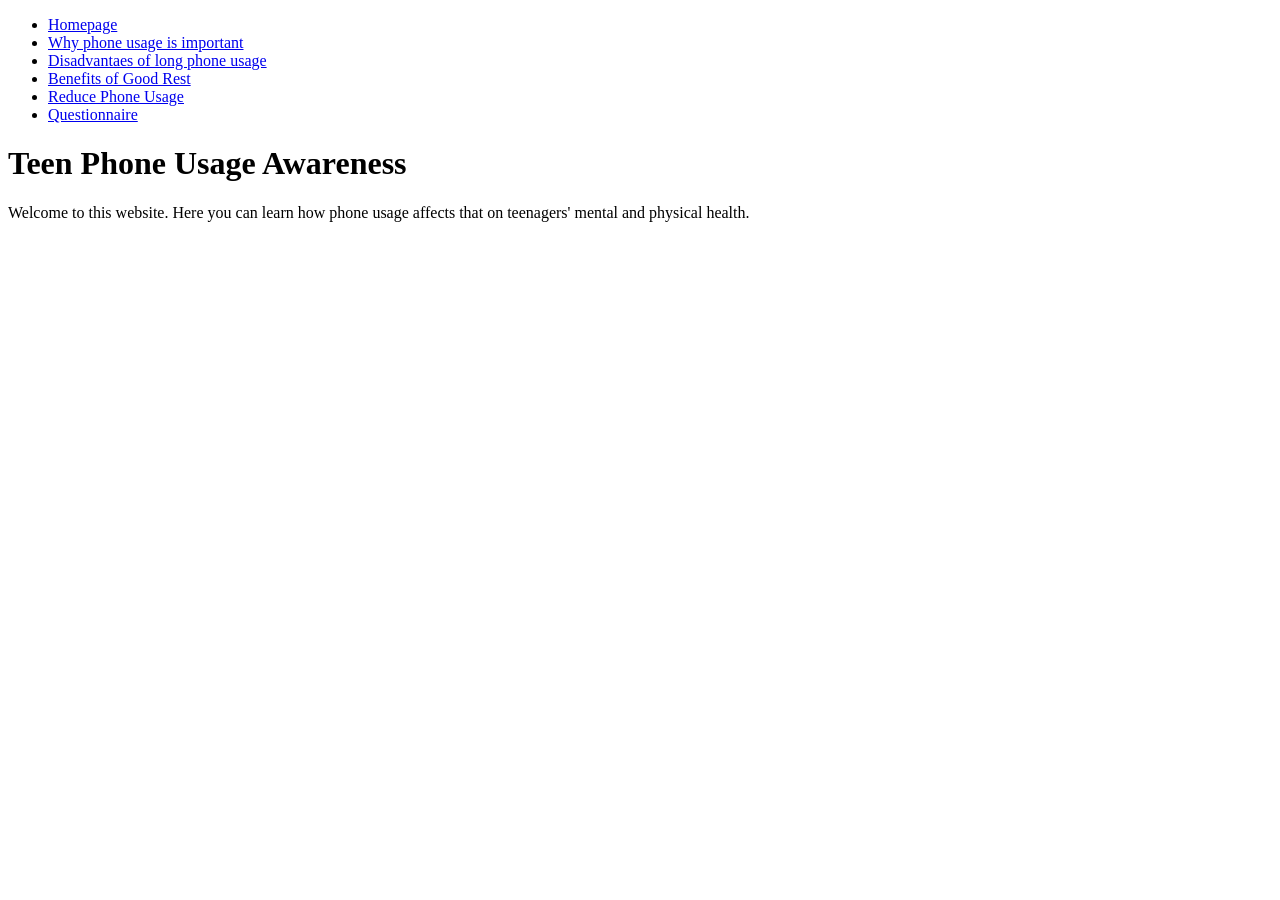
==== html_and_css/index.html @ a708610d "1" ====
<!DOCTYPE html>

<hand>

<title>Information about phone usage of teenagers</title>
<link rel="stylesheet" href="style.css">

</hand>

<body>

<nav>

<ul>

    <li><a href="index.html">Homepage</a></li>
    <li><a href="why_important.html">Why phone usage is important</a></li>
    <li><a href="disadvantages.html">Disadvantaes of long phone usage</a></li>
    <li><a href="benefits_rest.html">Benefits of Good Rest</a></li>
    <li><a href="reduce_usage.html">Reduce Phone Usage</a></li>
    <li><a href="questionnaire.html">Questionnaire</a></li>
    
</ul>

</nav>
 
<main>

    <h1>Teen Phone Usage Awareness</h1>

    <p>
        Welcome to this website. Here you can learn how phone usage
        affects that on teenagers' mental and physical health.
    </p>

</main>

<script src="website.js"></script>

</body>

</html>
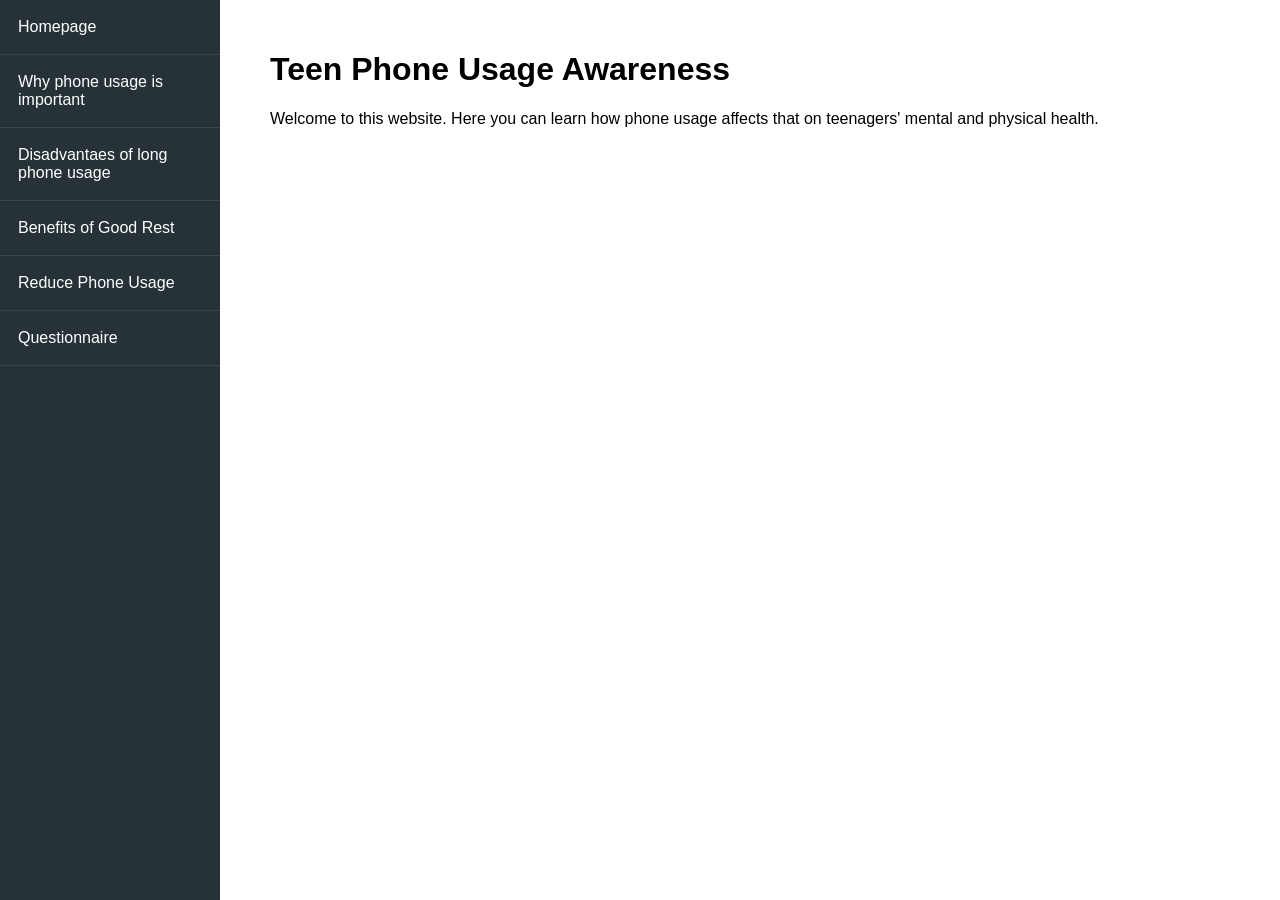
==== commit 012e2473: "1" ====
--- a/html_and_css/index.html
+++ b/html_and_css/index.html
@@ -9,31 +9,31 @@
 
 <body>
 
-<nav>
+    <nav>
 
-<ul>
+        <ul>
 
-    <li><a href="index.html">Homepage</a></li>
-    <li><a href="why_important.html">Why phone usage is important</a></li>
-    <li><a href="disadvantages.html">Disadvantaes of long phone usage</a></li>
-    <li><a href="benefits_rest.html">Benefits of Good Rest</a></li>
-    <li><a href="reduce_usage.html">Reduce Phone Usage</a></li>
-    <li><a href="questionnaire.html">Questionnaire</a></li>
-    
-</ul>
+            <li><a href="index.html">Homepage</a></li>
+            <li><a href="why_important.html">Why phone usage is important</a></li>
+            <li><a href="disadvantages.html">Disadvantaes of long phone usage</a></li>
+            <li><a href="benefits_rest.html">Benefits of Good Rest</a></li>
+            <li><a href="reduce_usage.html">Reduce Phone Usage</a></li>
+            <li><a href="questionnaire.html">Questionnaire</a></li>
 
-</nav>
+        </ul>
+
+    </nav>
  
-<main>
+    <main>
 
-    <h1>Teen Phone Usage Awareness</h1>
+        <h1>Teen Phone Usage Awareness</h1>
 
-    <p>
+        <p>
         Welcome to this website. Here you can learn how phone usage
         affects that on teenagers' mental and physical health.
-    </p>
+        </p>
 
-</main>
+    </main>
 
 <script src="website.js"></script>
 
--- a/html_and_css/style.css
+++ b/html_and_css/style.css
@@ -0,0 +1,56 @@
+/* Whole website */
+body {
+    margin: 0;
+    font-family: Arial;
+}
+
+/* Navigation bar */
+nav {
+    position: fixed;
+    left: 0;
+    top: 0;
+
+    width: 220px;
+    height: 100vh;
+
+    background-color: #263238;
+}
+
+nav ul {
+    list-style: none;
+    margin: 0;
+    padding: 0;
+}
+
+/* button */
+nav li {
+    border-bottom: 1px solid #37474f;
+}
+
+/* link */
+nav a {
+    display: block;
+
+    padding: 18px;
+
+    color: white;
+    text-decoration: none;
+}
+
+/* colour changing(when mouse on) */
+nav a:hover {
+    background-color: #37474f;
+}
+
+/* page */
+.active {
+    background-color: #81d4fa;
+    color: black;
+    font-weight: bold;
+}
+
+/* text */
+main {
+    margin-left: 240px;
+    padding: 30px;
+}
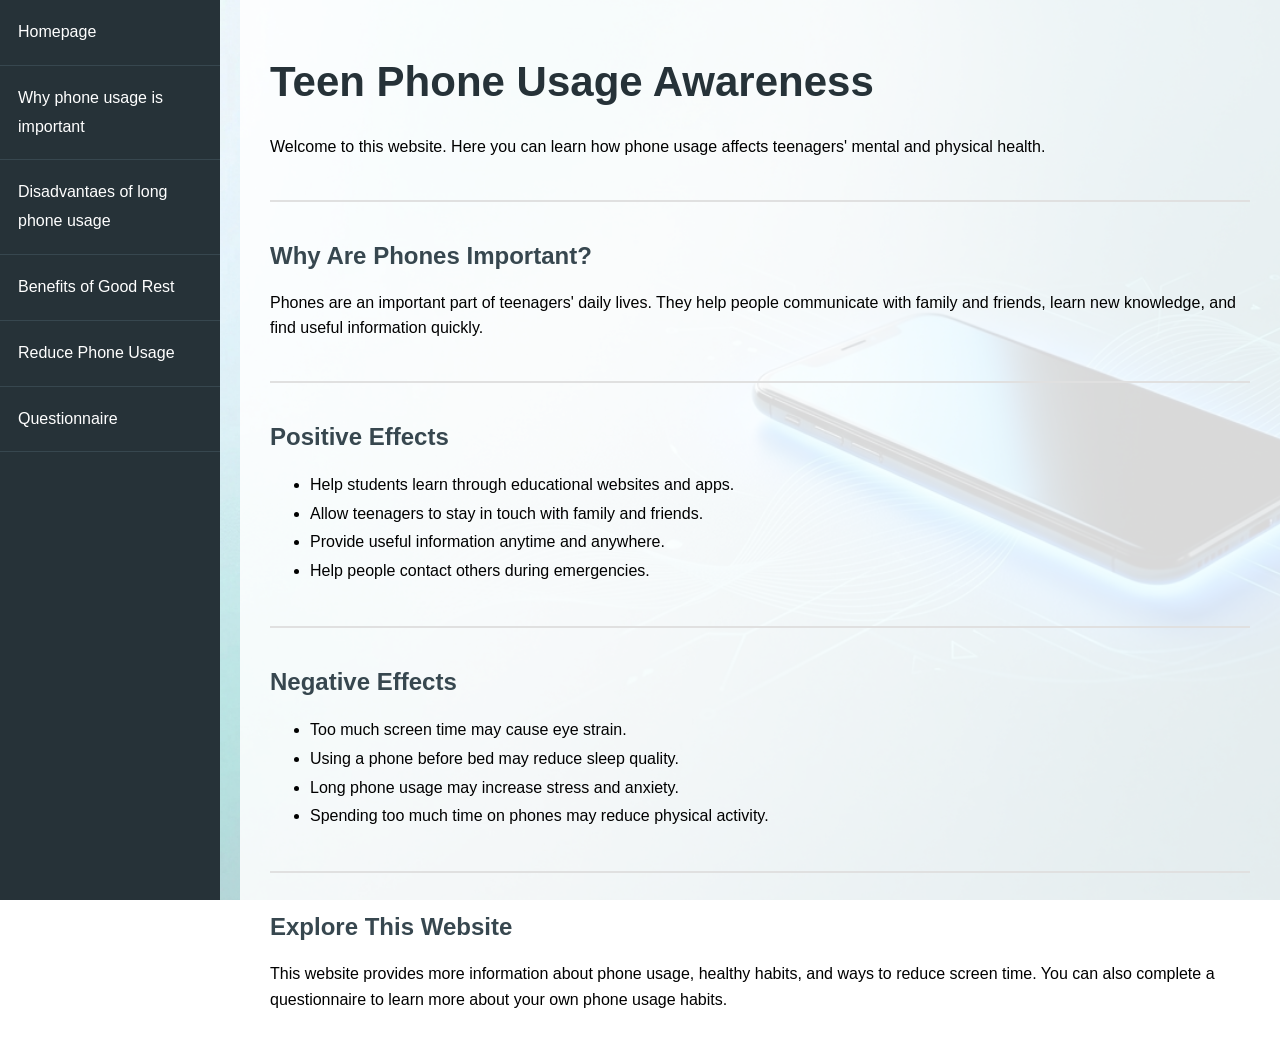
==== commit b7c59236: "1" ====
--- a/html_and_css/index.html
+++ b/html_and_css/index.html
@@ -29,11 +29,67 @@
         <h1>Teen Phone Usage Awareness</h1>
 
         <p>
-        Welcome to this website. Here you can learn how phone usage
-        affects that on teenagers' mental and physical health.
+            Welcome to this website. Here you can learn how phone usage
+            affects teenagers' mental and physical health.
         </p>
 
-    </main>
+        <hr>
+
+    <h2>Why Are Phones Important?</h2>
+
+    <p>
+        Phones are an important part of teenagers' daily lives.
+        They help people communicate with family and friends,
+        learn new knowledge, and find useful information quickly.
+    </p>
+
+    <hr>
+
+    <h2>Positive Effects</h2>
+
+    <ul>
+
+        <li>Help students learn through educational websites and apps.</li>
+
+        <li>Allow teenagers to stay in touch with family and friends.</li>
+
+        <li>Provide useful information anytime and anywhere.</li>
+
+        <li>Help people contact others during emergencies.</li>
+
+    </ul>
+
+    <hr>
+
+    <h2>Negative Effects</h2>
+
+    <ul>
+
+        <li>Too much screen time may cause eye strain.</li>
+
+        <li>Using a phone before bed may reduce sleep quality.</li>
+
+        <li>Long phone usage may increase stress and anxiety.</li>
+
+        <li>Spending too much time on phones may reduce physical activity.</li>
+
+    </ul>
+
+    <hr>
+
+    <h2>Explore This Website</h2>
+
+    <p>
+
+        This website provides more information about phone usage,
+        healthy habits, and ways to reduce screen time.
+
+        You can also complete a questionnaire to learn more about
+        your own phone usage habits.
+
+    </p>
+
+        </main>
 
 <script src="website.js"></script>
 
--- a/html_and_css/style.css
+++ b/html_and_css/style.css
@@ -53,4 +53,106 @@
 main {
     margin-left: 240px;
     padding: 30px;
+}
+
+/* Homepage */
+
+h1 {
+
+    color: #263238;
+
+    font-size: 42px;
+
+}
+
+h2 {
+
+    color: #37474f;
+
+    margin-top: 35px;
+
+}
+
+p {
+
+    line-height: 1.6;
+
+}
+
+.learn-btn {
+
+    background-color: #81d4fa;
+
+    color: black;
+
+    font-size: 18px;
+
+    font-weight: bold;
+
+    padding: 14px 30px;
+
+    margin-top: 20px;
+
+    border: none;
+
+    border-radius: 10px;
+
+    cursor: pointer;
+
+    transition: 0.25s;
+
+}
+
+.learn-btn:hover {
+
+    background-color: #4fc3f7;
+
+    transform: scale(1.05);
+
+}
+
+ul {
+
+    line-height: 1.8;
+
+}
+
+hr {
+
+    margin-top: 40px;
+
+    margin-bottom: 40px;
+
+    border: 1px solid #e0e0e0;
+
+}
+
+body {
+
+    margin: 0;
+
+    font-family: Arial, sans-serif;
+
+    background-image: url("images/1.png");
+
+    background-size: cover;
+
+    background-position: center;
+
+    background-repeat: no-repeat;
+
+    background-attachment: fixed;
+
+}
+
+main {
+
+    margin-left: 240px;
+
+    padding: 30px;
+
+    background-color: rgba(255, 255, 255, 0.85);
+
+    min-height: 100vh;
+
 }
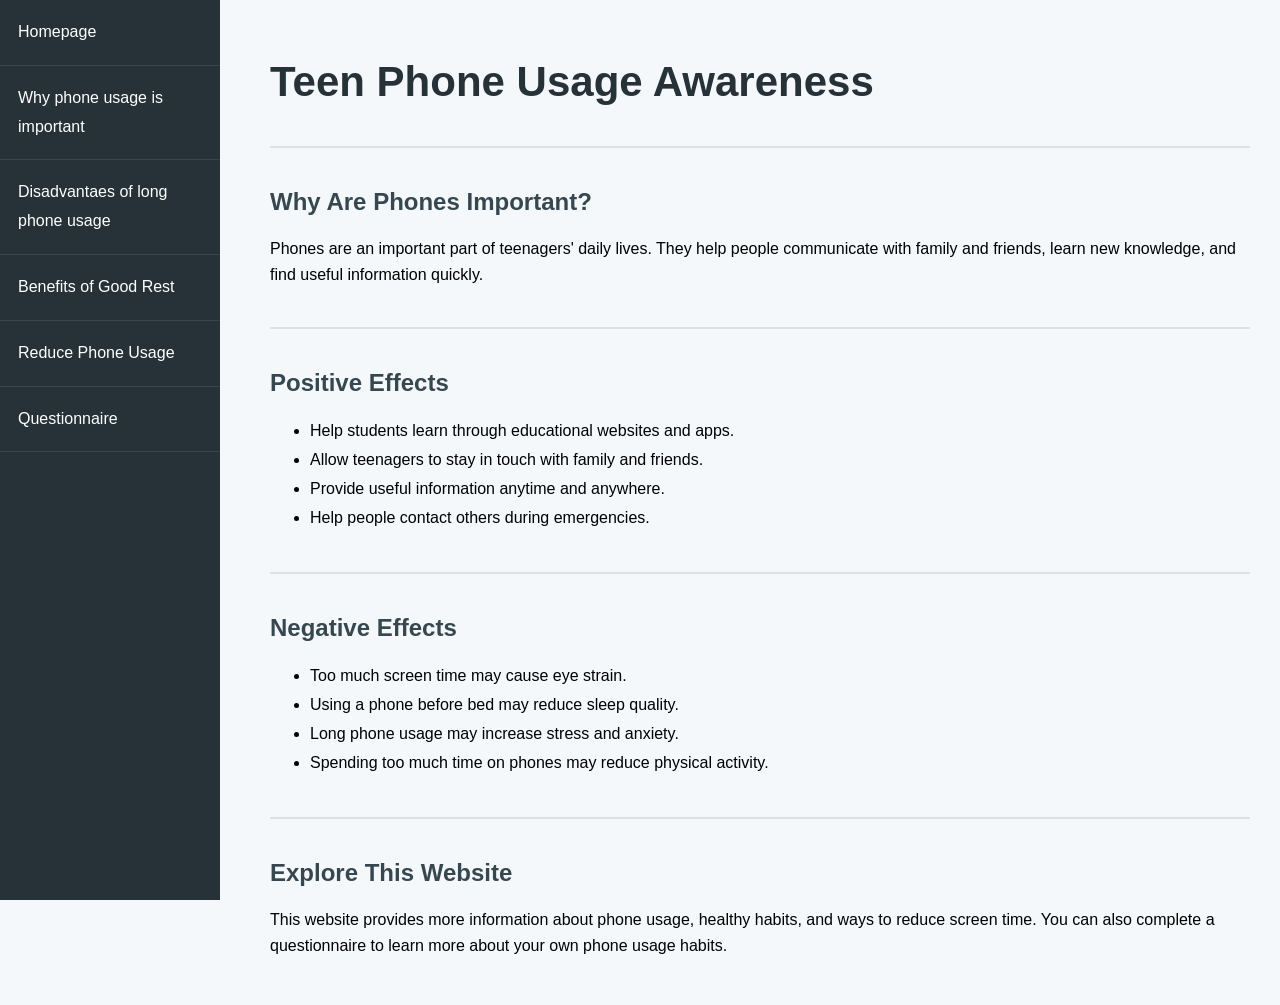
==== commit a796e742: "1" ====
--- a/html_and_css/index.html
+++ b/html_and_css/index.html
@@ -27,11 +27,6 @@
     <main>
 
         <h1>Teen Phone Usage Awareness</h1>
-
-        <p>
-            Welcome to this website. Here you can learn how phone usage
-            affects teenagers' mental and physical health.
-        </p>
 
         <hr>
 
--- a/html_and_css/style.css
+++ b/html_and_css/style.css
@@ -1,7 +1,7 @@
 /* Whole website */
 body {
     margin: 0;
-    font-family: Arial;
+    font-family: Arial, sans-serif;
 }
 
 /* Navigation bar */
@@ -16,143 +16,85 @@
     background-color: #263238;
 }
 
+/* Navigation list */
 nav ul {
     list-style: none;
     margin: 0;
     padding: 0;
 }
 
-/* button */
+/* Navigation buttons */
 nav li {
     border-bottom: 1px solid #37474f;
 }
 
-/* link */
+/* Navigation links */
 nav a {
     display: block;
-
     padding: 18px;
 
     color: white;
     text-decoration: none;
 }
 
-/* colour changing(when mouse on) */
+/* Mouse hover */
 nav a:hover {
     background-color: #37474f;
 }
 
-/* page */
+/* Current page */
 .active {
     background-color: #81d4fa;
     color: black;
     font-weight: bold;
 }
 
-/* text */
+/* Main content */
 main {
     margin-left: 240px;
     padding: 30px;
 }
 
-/* Homepage */
-
+/* Main title */
 h1 {
-
     color: #263238;
-
     font-size: 42px;
-
 }
 
+/* Section titles */
 h2 {
-
     color: #37474f;
-
     margin-top: 35px;
-
 }
 
+/* Paragraph */
 p {
-
     line-height: 1.6;
-
 }
 
-.learn-btn {
+/* Background colour */ 
+body {
+    margin: 0;
+    font-family: Arial, sans-serif;
 
-    background-color: #81d4fa;
-
-    color: black;
-
-    font-size: 18px;
-
-    font-weight: bold;
-
-    padding: 14px 30px;
-
-    margin-top: 20px;
-
-    border: none;
-
-    border-radius: 10px;
-
-    cursor: pointer;
-
-    transition: 0.25s;
-
+    background-color: #f4f8fb;
 }
 
+/* Button hover */
 .learn-btn:hover {
-
     background-color: #4fc3f7;
-
     transform: scale(1.05);
-
 }
 
+/* Lists */
 ul {
-
     line-height: 1.8;
-
 }
 
+/* Section line */
 hr {
-
     margin-top: 40px;
-
     margin-bottom: 40px;
 
     border: 1px solid #e0e0e0;
-
-}
-
-body {
-
-    margin: 0;
-
-    font-family: Arial, sans-serif;
-
-    background-image: url("images/1.png");
-
-    background-size: cover;
-
-    background-position: center;
-
-    background-repeat: no-repeat;
-
-    background-attachment: fixed;
-
-}
-
-main {
-
-    margin-left: 240px;
-
-    padding: 30px;
-
-    background-color: rgba(255, 255, 255, 0.85);
-
-    min-height: 100vh;
-
 }
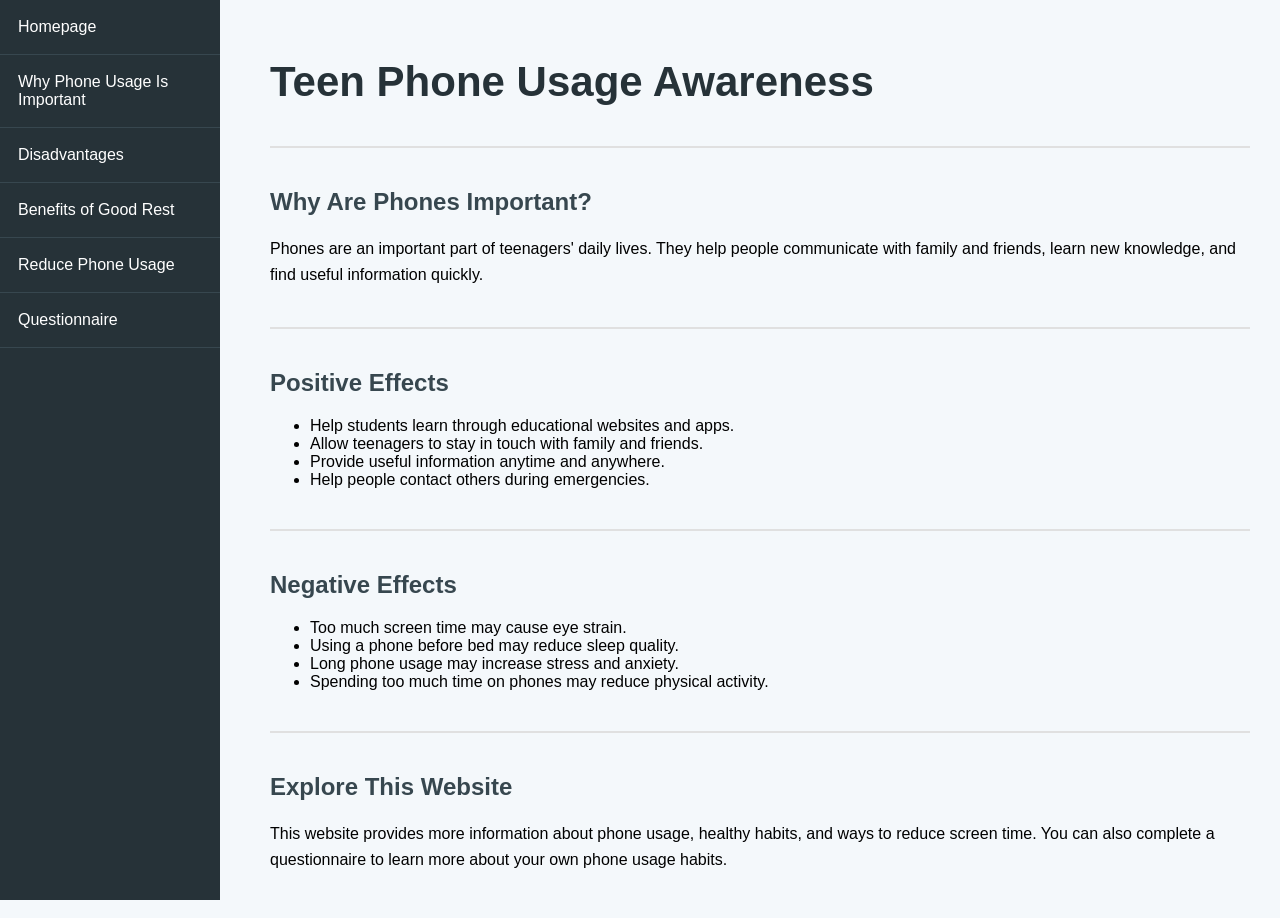
==== commit 86134a20: "1" ====
--- a/html_and_css/index.html
+++ b/html_and_css/index.html
@@ -1,4 +1,6 @@
 <!DOCTYPE html>
+
+<html lang="en"></html>
 
 <hand>
 
@@ -14,11 +16,26 @@
         <ul>
 
             <li><a href="index.html">Homepage</a></li>
-            <li><a href="why_important.html">Why phone usage is important</a></li>
-            <li><a href="disadvantages.html">Disadvantaes of long phone usage</a></li>
-            <li><a href="benefits_rest.html">Benefits of Good Rest</a></li>
-            <li><a href="reduce_usage.html">Reduce Phone Usage</a></li>
-            <li><a href="questionnaire.html">Questionnaire</a></li>
+
+            <li><a href="why_important.html">
+                Why Phone Usage Is Important
+            </a></li>
+
+            <li><a href="disadvantages.html">
+                Disadvantages
+            </a></li>
+
+            <li><a href="benefits_rest.html">
+                Benefits of Good Rest
+            </a></li>
+
+            <li><a href="reduce_usage.html">
+                Reduce Phone Usage
+            </a></li>
+
+            <li><a href="questionnaire.html">
+                Questionnaire
+            </a></li>
 
         </ul>
 
--- a/html_and_css/style.css
+++ b/html_and_css/style.css
@@ -1,7 +1,8 @@
-/* Whole website */
+ /* Whole website */
 body {
     margin: 0;
     font-family: Arial, sans-serif;
+    background-color: #f4f8fb;
 }
 
 /* Navigation bar */
@@ -9,10 +10,8 @@
     position: fixed;
     left: 0;
     top: 0;
-
     width: 220px;
     height: 100vh;
-
     background-color: #263238;
 }
 
@@ -32,7 +31,6 @@
 nav a {
     display: block;
     padding: 18px;
-
     color: white;
     text-decoration: none;
 }
@@ -43,7 +41,7 @@
 }
 
 /* Current page */
-.active {
+nav a.active {
     background-color: #81d4fa;
     color: black;
     font-weight: bold;
@@ -72,12 +70,17 @@
     line-height: 1.6;
 }
 
-/* Background colour */ 
-body {
-    margin: 0;
-    font-family: Arial, sans-serif;
-
-    background-color: #f4f8fb;
+/* Button */
+.learn-btn {
+    background-color: #81d4fa;
+    color: black;
+    font-size: 18px;
+    font-weight: bold;
+    padding: 14px 30px;
+    margin-top: 20px;
+    border: none;
+    border-radius: 10px;
+    cursor: pointer;
 }
 
 /* Button hover */
@@ -86,15 +89,9 @@
     transform: scale(1.05);
 }
 
-/* Lists */
-ul {
-    line-height: 1.8;
-}
-
-/* Section line */
+/* Lines */
 hr {
     margin-top: 40px;
     margin-bottom: 40px;
-
     border: 1px solid #e0e0e0;
 }
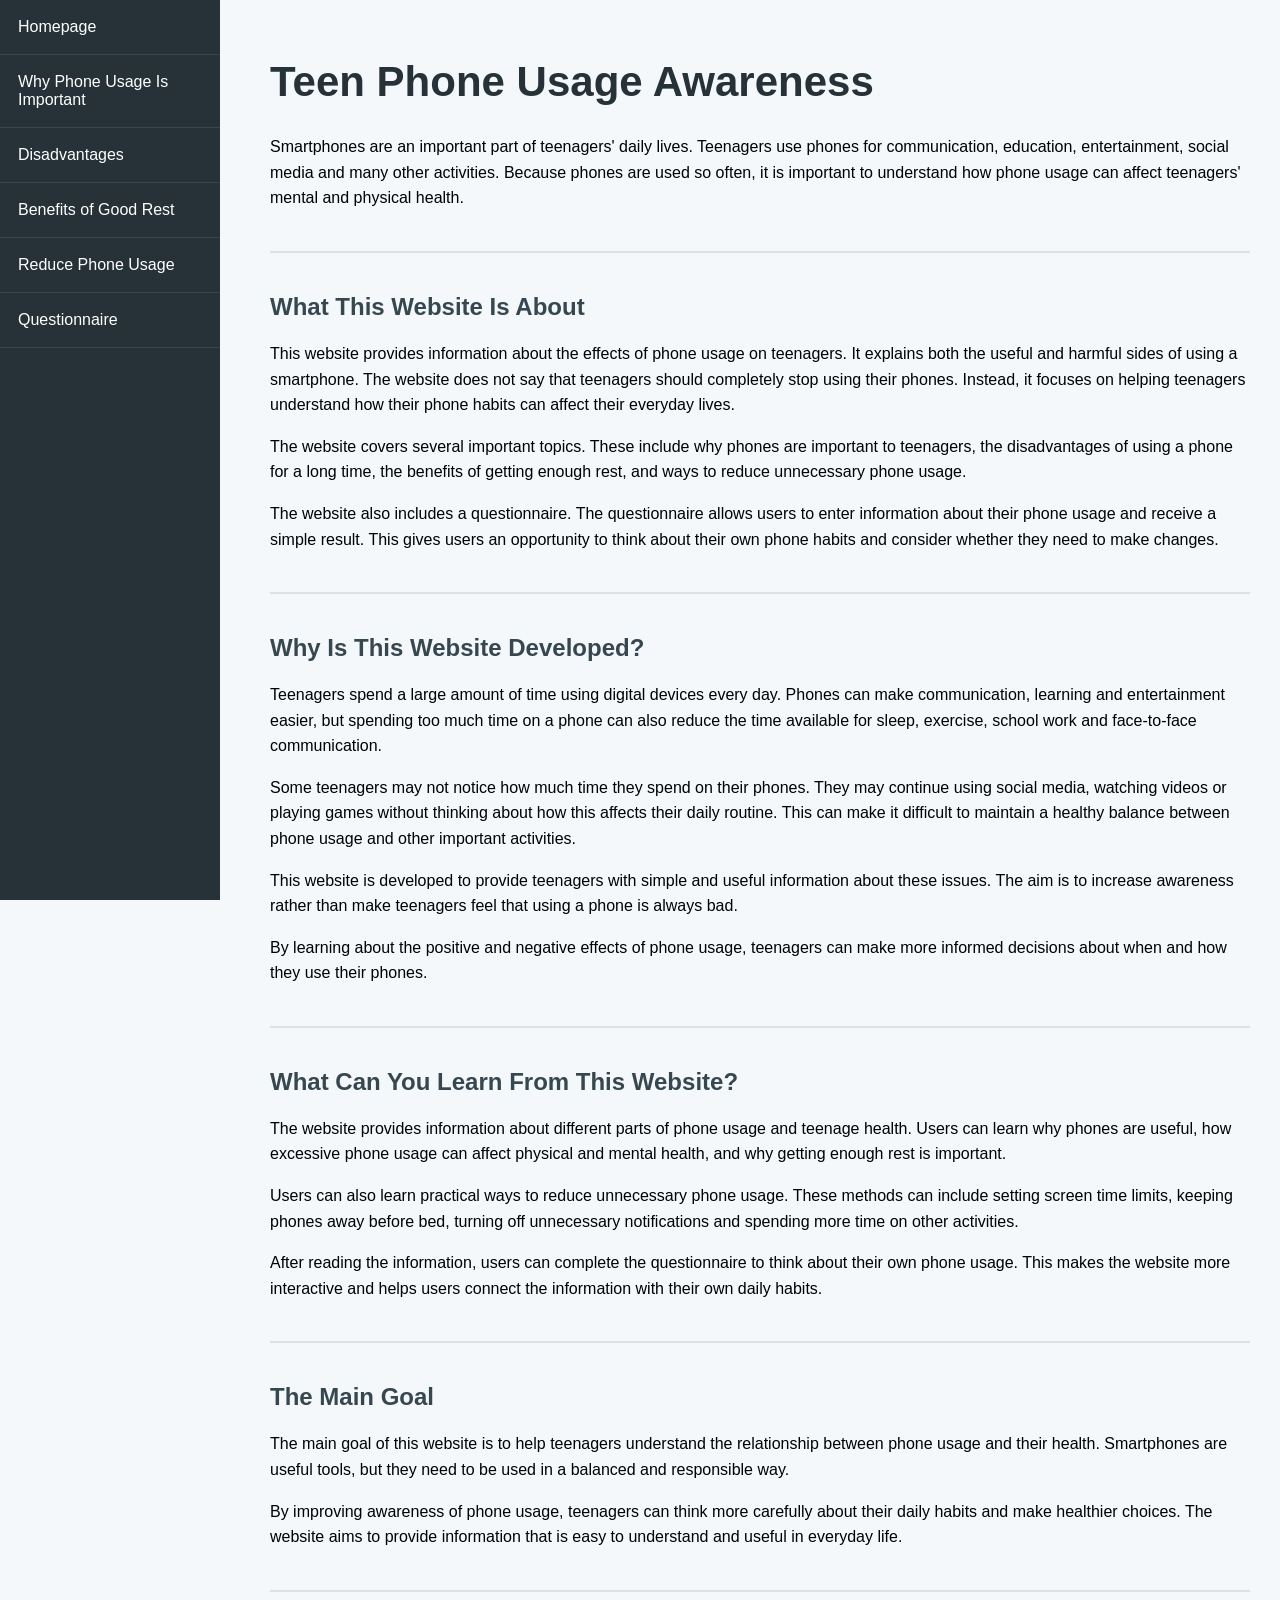
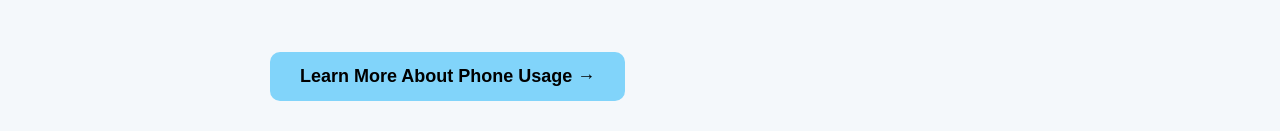
==== commit 29c53cee: "1" ====
--- a/html_and_css/index.html
+++ b/html_and_css/index.html
@@ -41,67 +41,148 @@
 
     </nav>
  
-    <main>
+<main>
 
-        <h1>Teen Phone Usage Awareness</h1>
-
-        <hr>
-
-    <h2>Why Are Phones Important?</h2>
+    <h1>Teen Phone Usage Awareness</h1>
 
     <p>
-        Phones are an important part of teenagers' daily lives.
-        They help people communicate with family and friends,
-        learn new knowledge, and find useful information quickly.
+        Smartphones are an important part of teenagers' daily lives.
+        Teenagers use phones for communication, education, entertainment,
+        social media and many other activities. Because phones are used
+        so often, it is important to understand how phone usage can affect
+        teenagers' mental and physical health.
     </p>
+
 
     <hr>
 
-    <h2>Positive Effects</h2>
 
-    <ul>
+    <h2>What This Website Is About</h2>
 
-        <li>Help students learn through educational websites and apps.</li>
+    <p>
+        This website provides information about the effects of phone
+        usage on teenagers. It explains both the useful and harmful
+        sides of using a smartphone. The website does not say that
+        teenagers should completely stop using their phones. Instead,
+        it focuses on helping teenagers understand how their phone
+        habits can affect their everyday lives.
+    </p>
 
-        <li>Allow teenagers to stay in touch with family and friends.</li>
+    <p>
+        The website covers several important topics. These include why
+        phones are important to teenagers, the disadvantages of using
+        a phone for a long time, the benefits of getting enough rest,
+        and ways to reduce unnecessary phone usage.
+    </p>
 
-        <li>Provide useful information anytime and anywhere.</li>
+    <p>
+        The website also includes a questionnaire. The questionnaire
+        allows users to enter information about their phone usage and
+        receive a simple result. This gives users an opportunity to
+        think about their own phone habits and consider whether they
+        need to make changes.
+    </p>
 
-        <li>Help people contact others during emergencies.</li>
-
-    </ul>
 
     <hr>
 
-    <h2>Negative Effects</h2>
 
-    <ul>
+    <h2>Why Is This Website Developed?</h2>
 
-        <li>Too much screen time may cause eye strain.</li>
+    <p>
+        Teenagers spend a large amount of time using digital devices
+        every day. Phones can make communication, learning and
+        entertainment easier, but spending too much time on a phone
+        can also reduce the time available for sleep, exercise,
+        school work and face-to-face communication.
+    </p>
 
-        <li>Using a phone before bed may reduce sleep quality.</li>
+    <p>
+        Some teenagers may not notice how much time they spend on
+        their phones. They may continue using social media, watching
+        videos or playing games without thinking about how this
+        affects their daily routine. This can make it difficult to
+        maintain a healthy balance between phone usage and other
+        important activities.
+    </p>
 
-        <li>Long phone usage may increase stress and anxiety.</li>
+    <p>
+        This website is developed to provide teenagers with simple
+        and useful information about these issues. The aim is to
+        increase awareness rather than make teenagers feel that
+        using a phone is always bad.
+    </p>
 
-        <li>Spending too much time on phones may reduce physical activity.</li>
+    <p>
+        By learning about the positive and negative effects of phone
+        usage, teenagers can make more informed decisions about when
+        and how they use their phones.
+    </p>
 
-    </ul>
 
     <hr>
 
-    <h2>Explore This Website</h2>
+
+    <h2>What Can You Learn From This Website?</h2>
 
     <p>
-
-        This website provides more information about phone usage,
-        healthy habits, and ways to reduce screen time.
-
-        You can also complete a questionnaire to learn more about
-        your own phone usage habits.
-
+        The website provides information about different parts of
+        phone usage and teenage health. Users can learn why phones
+        are useful, how excessive phone usage can affect physical
+        and mental health, and why getting enough rest is important.
     </p>
 
-        </main>
+    <p>
+        Users can also learn practical ways to reduce unnecessary
+        phone usage. These methods can include setting screen time
+        limits, keeping phones away before bed, turning off
+        unnecessary notifications and spending more time on other
+        activities.
+    </p>
+
+    <p>
+        After reading the information, users can complete the
+        questionnaire to think about their own phone usage.
+        This makes the website more interactive and helps users
+        connect the information with their own daily habits.
+    </p>
+
+
+    <hr>
+
+
+    <h2>The Main Goal</h2>
+
+    <p>
+        The main goal of this website is to help teenagers understand
+        the relationship between phone usage and their health.
+        Smartphones are useful tools, but they need to be used in
+        a balanced and responsible way.
+    </p>
+
+    <p>
+        By improving awareness of phone usage, teenagers can think
+        more carefully about their daily habits and make healthier
+        choices. The website aims to provide information that is
+        easy to understand and useful in everyday life.
+    </p>
+
+
+    <hr>
+
+
+    <div class="page-button">
+
+        <button class="learn-btn"
+            onclick="window.location.href='why_important.html'">
+
+            Learn More About Phone Usage →
+
+        </button>
+
+    </div>
+
+</main>
 
 <script src="website.js"></script>
 
--- a/html_and_css/style.css
+++ b/html_and_css/style.css
@@ -3,48 +3,6 @@
     margin: 0;
     font-family: Arial, sans-serif;
     background-color: #f4f8fb;
-}
-
-/* Navigation bar */
-nav {
-    position: fixed;
-    left: 0;
-    top: 0;
-    width: 220px;
-    height: 100vh;
-    background-color: #263238;
-}
-
-/* Navigation list */
-nav ul {
-    list-style: none;
-    margin: 0;
-    padding: 0;
-}
-
-/* Navigation buttons */
-nav li {
-    border-bottom: 1px solid #37474f;
-}
-
-/* Navigation links */
-nav a {
-    display: block;
-    padding: 18px;
-    color: white;
-    text-decoration: none;
-}
-
-/* Mouse hover */
-nav a:hover {
-    background-color: #37474f;
-}
-
-/* Current page */
-nav a.active {
-    background-color: #81d4fa;
-    color: black;
-    font-weight: bold;
 }
 
 /* Main content */
@@ -94,4 +52,49 @@
     margin-top: 40px;
     margin-bottom: 40px;
     border: 1px solid #e0e0e0;
+}
+
+/* ---------------------------------------------------- */
+/* ---------------------------------------------------- */
+
+/* Navigation bar */
+nav {
+    position: fixed;
+    left: 0;
+    top: 0;
+    width: 220px;
+    height: 100vh;
+    background-color: #263238;
+}
+
+/* Navigation list */
+nav ul {
+    list-style: none;
+    margin: 0;
+    padding: 0;
+}
+
+/* Navigation buttons */
+nav li {
+    border-bottom: 1px solid #37474f;
+}
+
+/* Navigation links */
+nav a {
+    display: block;
+    padding: 18px;
+    color: white;
+    text-decoration: none;
+}
+
+/* Mouse hover */
+nav a:hover {
+    background-color: #37474f;
+}
+
+/* Current page */
+nav a.active {
+    background-color: #81d4fa;
+    color: black;
+    font-weight: bold;
 }
